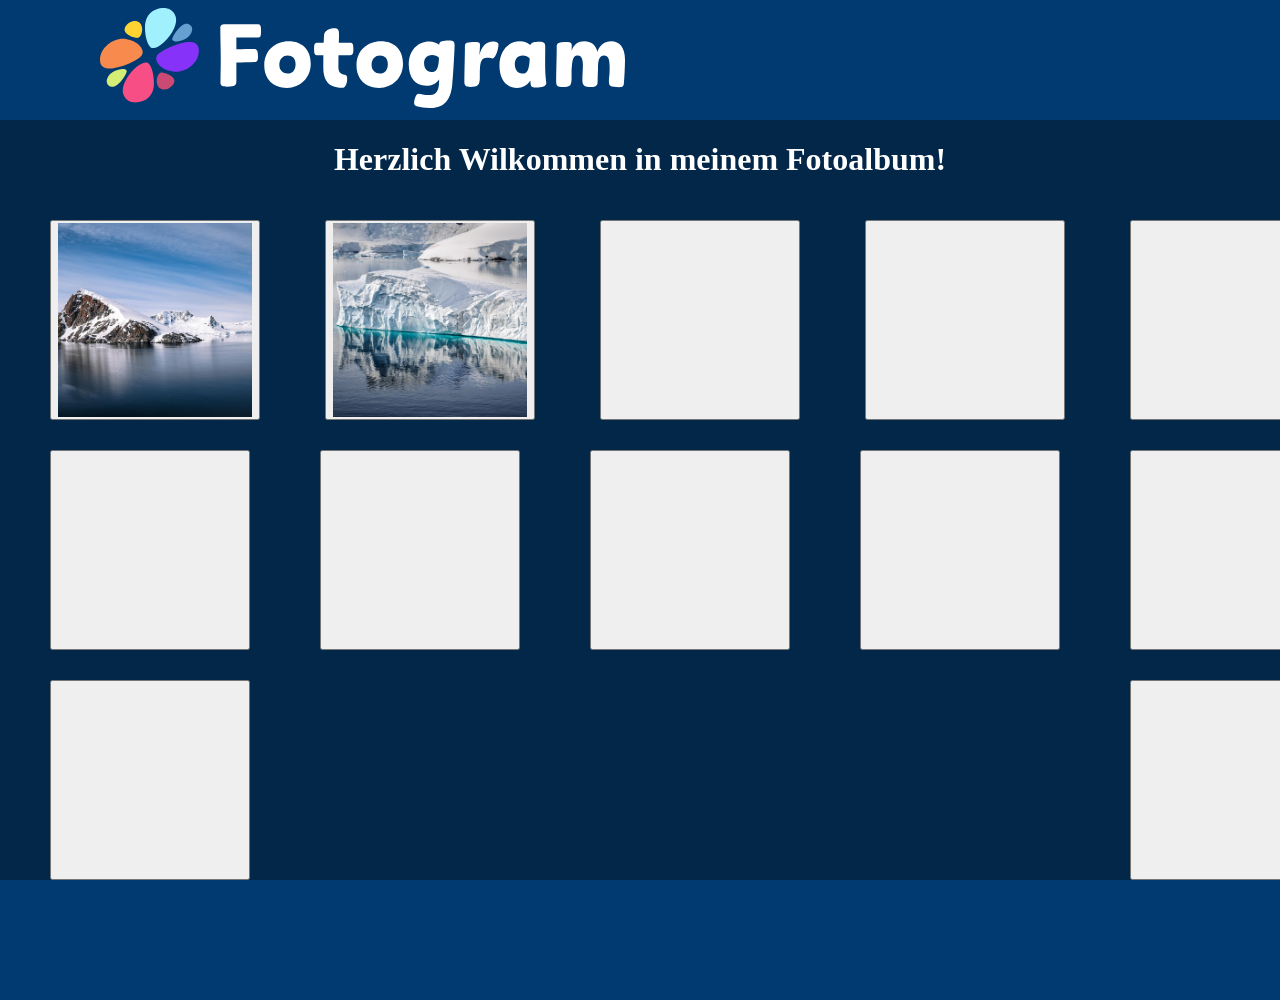
==== index.html @ aff073c7 "add buttons in main section and test the the size" ====
<!DOCTYPE html>
<html lang="de">

<head>
    <meta charset="UTF-8">
    <meta name="viewport" content="width=device-width, initial-scale=1.0">
    <title>Fotogramm</title>
    <link rel="stylesheet" href="./style.css">
    <link rel="icon" href="./img/favicon.png" type="image/x-icon">
</head>

<body>

    <header class="header">
        <headmenu class="headmenu">
            <mainlogo>
                <a href="./index.html">
                <img class="mainlogo" src="./img/Fotogram_Logo.svg" alt="Bild:Farbkleckse">
                </a>
            </mainlogo>

        </headmenu>


    </header>
    <main class="main">
        <headline class="headline">
        <h1>Herzlich Wilkommen in meinem Fotoalbum!</h1>
        </headline>

        <section class="img_area">
            <button class="button_look"><img src="./img/iceberg-8008071_1280.jpg"></button>
 
            <button class="button_look"><img src="./img/iceberg-8162195_1280.jpg"></button>

            <button class="button_look"></button>

            <button class="button_look"></button>

            <button class="button_look"></button>

            <button class="button_look"></button>

            <button class="button_look"></button>

            <button class="button_look"></button>

            <button class="button_look"></button>

            <button class="button_look"></button>

            <button class="button_look"></button>

            <button class="button_look"></button>

            
    
        </section>
    </main>
    <footer class="footer"></footer>

</body>

</html>
---- style.css ----
@font-face {
  font-family: "Raleway";
  src: url("./fonts/Baloo_Bhaijaan_2\,Viga/Baloo_Bhaijaan_2.ttf") format("truetype");
}

body {
    margin: 0;
    height: 100vh;
}

.header {
    display: flex;
    justify-content: flex-start;
    align-items: center;
    background-color: #013a71;
    height: 120px;
}

.headmenu {
    margin-left: 100px;

}

.mainlogo {
    height: 100px;
}

.main {
    background-color: #032749;
    flex:1;
}

.headline {
    
    display: flex;
    height: 50px;
    justify-content: center;
    color: white;
}

.img_area {
    width: 100%;
    display: flex;
    flex-wrap: wrap;
    justify-content: space-between;
    gap: 30px;
    margin-top: 50px;
    margin-left: 50px;
    margin-right: 50px;
}

.button_look img {
    width: 100%;
    height: 100%;
    object-fit: cover;
    aspect-ratio: 1 / 1;
    
}

.button_look {
min-width: 200px;
height: 200px;



}


   

.footer {
    height: 120px;
    background-color: #013a71;
}
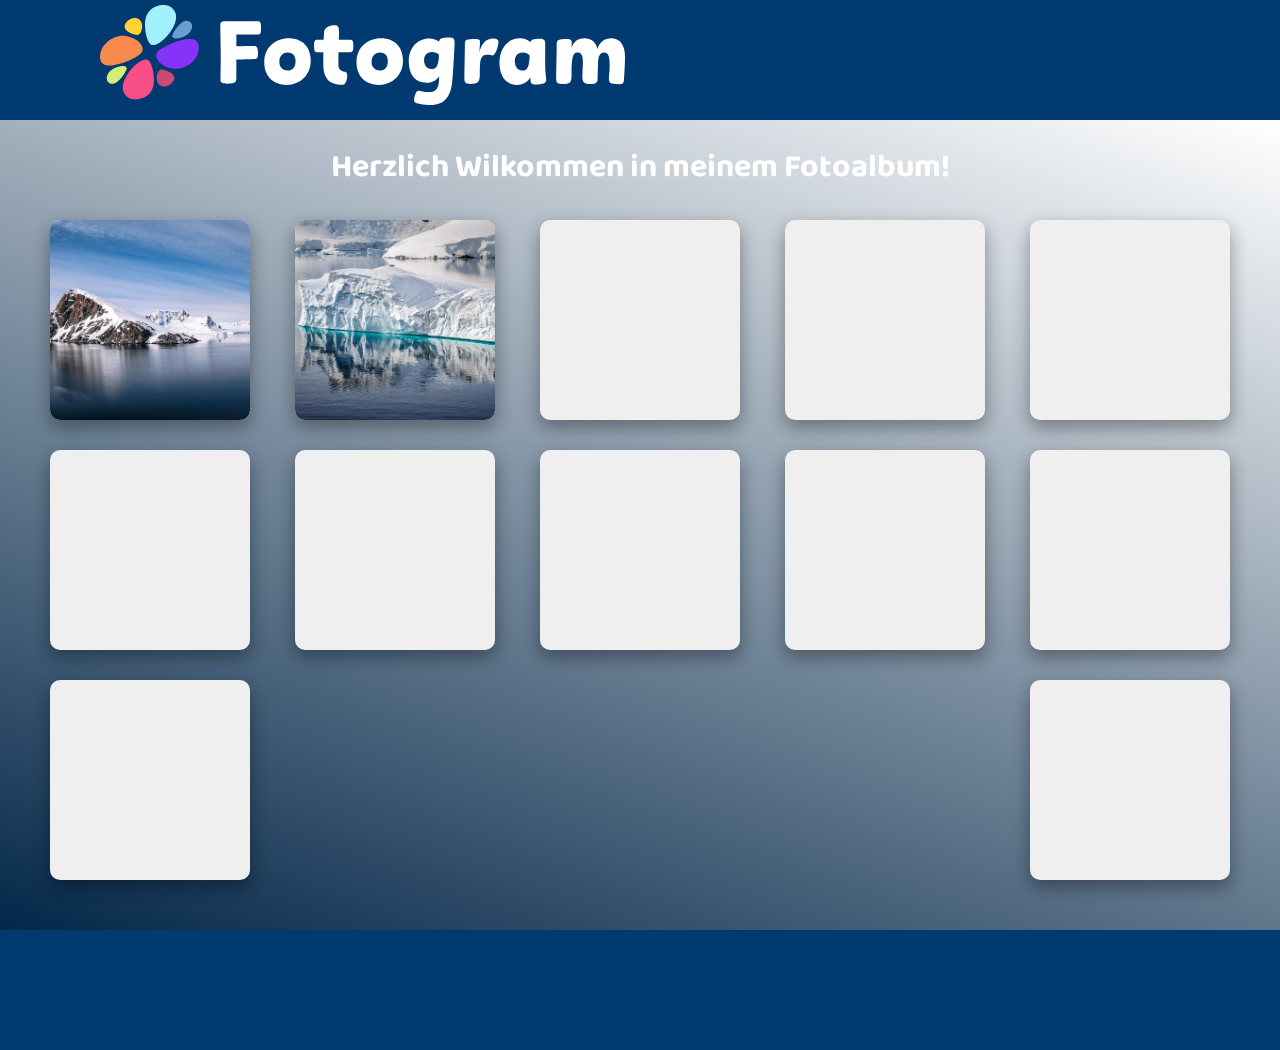
==== commit 9b155c29: "added first dialog" ====
--- a/index.html
+++ b/index.html
@@ -15,7 +15,7 @@
         <headmenu class="headmenu">
             <mainlogo>
                 <a href="./index.html">
-                <img class="mainlogo" src="./img/Fotogram_Logo.svg" alt="Bild:Farbkleckse">
+                    <img class="mainlogo" src="./img/Fotogram_Logo.svg" alt="Bild:Farbkleckse">
                 </a>
             </mainlogo>
 
@@ -25,12 +25,12 @@
     </header>
     <main class="main">
         <headline class="headline">
-        <h1>Herzlich Wilkommen in meinem Fotoalbum!</h1>
+            <h1>Herzlich Wilkommen in meinem Fotoalbum!</h1>
         </headline>
 
         <section class="img_area">
-            <button class="button_look"><img src="./img/iceberg-8008071_1280.jpg"></button>
- 
+            <button onclick="openDialog()" class="button_look"><img src="./img/iceberg-8008071_1280.jpg"></button>
+
             <button class="button_look"><img src="./img/iceberg-8162195_1280.jpg"></button>
 
             <button class="button_look"></button>
@@ -53,11 +53,36 @@
 
             <button class="button_look"></button>
 
-            
-    
         </section>
+
+        <dialog id="img_one" class="dialog_size">
+            <header>
+                <h2>
+                    Bild 1
+                </h2>
+            </header>
+            <section>
+                <img class="img_size" src="./img/iceberg-8008071_1280.jpg">
+            </section>
+
+            <footer>
+                <button onclick="closeDialog()">Schließen</button>
+            </footer>
+        </dialog>
     </main>
     <footer class="footer"></footer>
+
+    <script>
+        const dialogRef = document.getElementById("img_one");
+
+        function openDialog() {
+            dialogRef.showModal();
+        }
+
+        function closeDialog() {
+            dialogRef.close();
+        }
+    </script>
 
 </body>
 
--- a/style.css
+++ b/style.css
@@ -1,11 +1,13 @@
 @font-face {
-  font-family: "Raleway";
-  src: url("./fonts/Baloo_Bhaijaan_2\,Viga/Baloo_Bhaijaan_2.ttf") format("truetype");
+    font-family: "Raleway";
+    src: url("./fonts/Baloo_Bhaijaan_2\,Viga/Baloo_Bhaijaan_2/BalooBhaijaan2-VariableFont_wght.ttf") format("truetype");
 }
 
 body {
     margin: 0;
-    height: 100vh;
+    width: 100%;
+    font-family: "Raleway";
+
 }
 
 .header {
@@ -26,12 +28,12 @@
 }
 
 .main {
-    background-color: #032749;
-    flex:1;
+    background-image: linear-gradient(200deg, transparent, #032749);
+    flex: 1;
 }
 
 .headline {
-    
+
     display: flex;
     height: 50px;
     justify-content: center;
@@ -39,14 +41,11 @@
 }
 
 .img_area {
-    width: 100%;
     display: flex;
     flex-wrap: wrap;
     justify-content: space-between;
     gap: 30px;
-    margin-top: 50px;
-    margin-left: 50px;
-    margin-right: 50px;
+    padding: 50px;
 }
 
 .button_look img {
@@ -54,19 +53,47 @@
     height: 100%;
     object-fit: cover;
     aspect-ratio: 1 / 1;
-    
+
 }
 
 .button_look {
-min-width: 200px;
-height: 200px;
+    min-width: 200px;
+    height: 200px;
+    border-width: 0;
+    padding-inline: 0;
+    padding-block: 0;
+    border-radius: 5%;
+    overflow: hidden;
+    box-shadow: 0 8px 16px 0 rgba(0, 0, 0, 0.2), 0 6px 20px 0 rgba(0, 0, 0, 0.19);
+}
 
+.button_look:hover {
+    cursor: pointer;
+    transform: scale(1.2);
+    border: 5px solid white;
+    transition: all 0.2s ease-in;
+}
 
+.dialog_size {
+    max-height: 700px;
+    border-radius: 5%;
+    overflow: hidden;
+    background-color: #032749;
+    border-color: aliceblue;
+    color: white;
+    
 
 }
 
+.dialog_size::backdrop {
+    background-color: rgba(0, 0, 0, 0.637);
+}
 
-   
+.img_size {
+    max-height: 480px;
+}
+
+
 
 .footer {
     height: 120px;
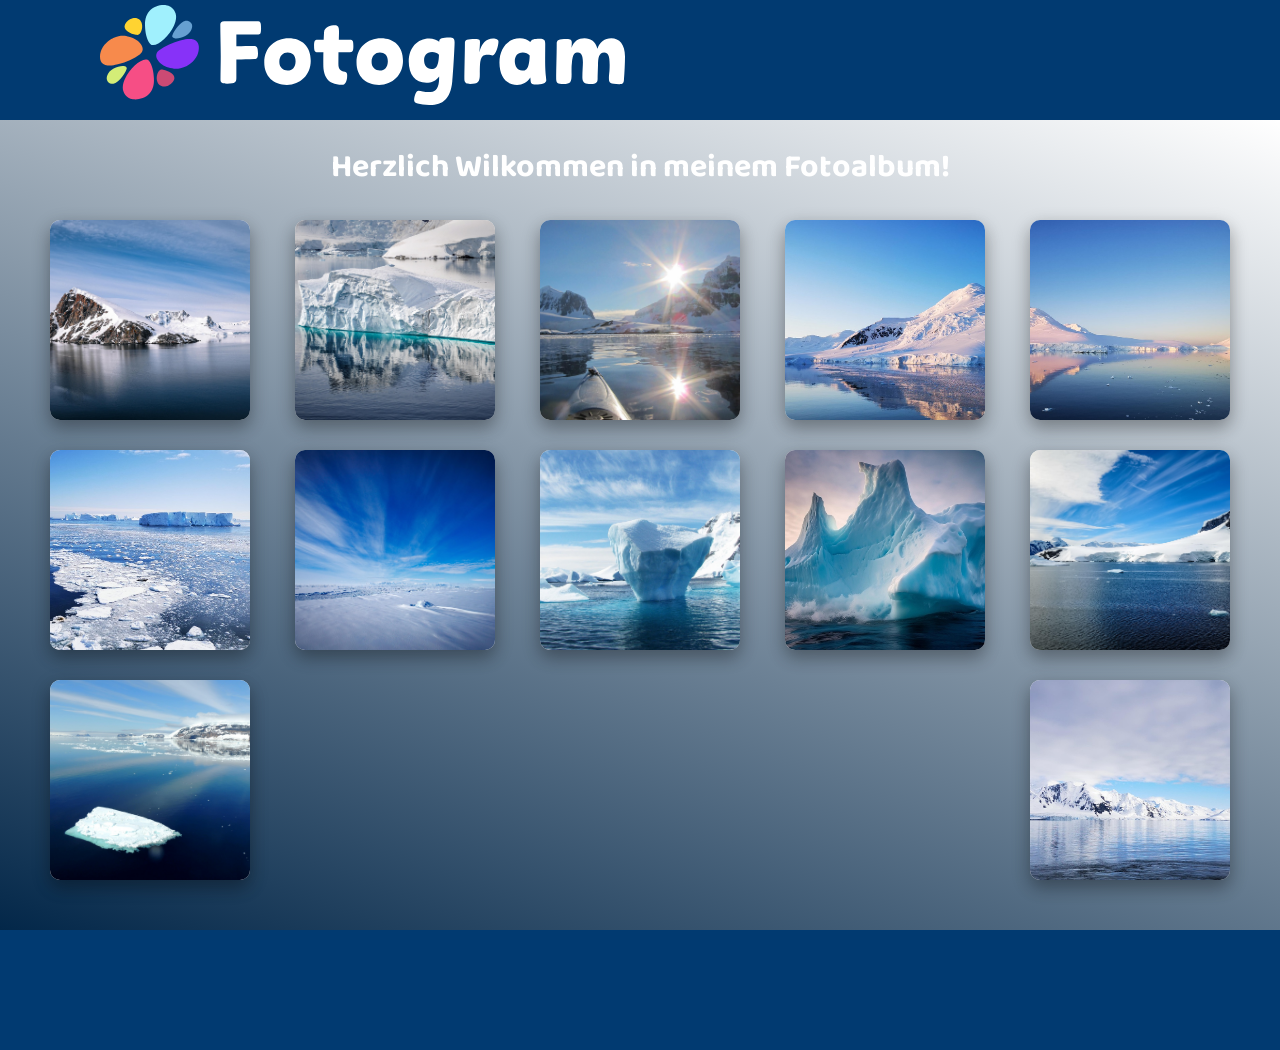
==== commit 61d7776a: "Photo gallery completed, correct image at the correct button is now displayed, event bubbling added" ====
--- a/index.html
+++ b/index.html
@@ -29,61 +29,56 @@
         </headline>
 
         <section class="img_area">
-            <button onclick="openDialog()" class="button_look"><img src="./img/iceberg-8008071_1280.jpg"></button>
+            <button onclick="openDialog()" class="button_look" data-index="0"><img src="./img/iceberg-8008071_1280.jpg"></button>
 
-            <button class="button_look"><img src="./img/iceberg-8162195_1280.jpg"></button>
+            <button onclick="openDialog()" class="button_look" data-index="1"><img src="./img/iceberg-8162195_1280.jpg"></button>
 
-            <button class="button_look"></button>
+            <button onclick="openDialog()" class="button_look" data-index="2"><img src="./img/antarctic-3474502_1280.jpg"></button>
 
-            <button class="button_look"></button>
+            <button onclick="openDialog()" class="button_look" data-index="3"><img src="./img/antarctic-7719963_1280.jpg"></button>
 
-            <button class="button_look"></button>
+            <button onclick="openDialog()" class="button_look" data-index="4"><img src="./img/antarctic-7719964_1280.jpg"></button>
 
-            <button class="button_look"></button>
+            <button onclick="openDialog()" class="button_look" data-index="5"><img src="./img/ice-7761319_1280.jpg"></button>
 
-            <button class="button_look"></button>
+            <button onclick="openDialog()" class="button_look" data-index="6"><img src="./img/ice-7788590_1280.jpg"></button>
 
-            <button class="button_look"></button>
+            <button onclick="openDialog()" class="button_look" data-index="7"><img src="./img/iceberg-404966_1280.jpg"></button>
 
-            <button class="button_look"></button>
+            <button onclick="openDialog()" class="button_look" data-index="8"><img src="./img/iceberg-8369810_1280.jpg"></button>
 
-            <button class="button_look"></button>
+            <button onclick="openDialog()" class="button_look" data-index="9"><img src="./img/ocean-7981878_1280.jpg"></button>
 
-            <button class="button_look"></button>
+            <button onclick="openDialog()" class="button_look" data-index="10"><img src="./img/navigation-2608122_1280.jpg"></button>
 
-            <button class="button_look"></button>
+            <button onclick="openDialog()" class="button_look" data-index="11"><img src="./img/antarctic-7719971_1280.jpg"></button>
 
         </section>
 
         <dialog id="img_one" class="dialog_size">
             <header>
                 <h2>
-                    Bild 1
+                    Fotoanzeige
                 </h2>
             </header>
             <section>
-                <img class="img_size" src="./img/iceberg-8008071_1280.jpg">
+                <img id="galleryImage" src="" alt="Galerie-Bild" width="750">
+                <br>
+                
+                
             </section>
 
-            <footer>
-                <button onclick="closeDialog()">Schließen</button>
+            <footer class="footer_dialog">
+                <button id="prevBtn" class="btn_size">◀ Zurück</button>
+                <button onclick="closeDialog()" class="btn_size">X</button>
+                <button id="nextBtn" class="btn_size">Weiter ▶</button>
             </footer>
         </dialog>
     </main>
     <footer class="footer"></footer>
 
-    <script>
-        const dialogRef = document.getElementById("img_one");
 
-        function openDialog() {
-            dialogRef.showModal();
-        }
-
-        function closeDialog() {
-            dialogRef.close();
-        }
-    </script>
-
+    <script src="./script.js"></script>
 </body>
 
 </html>
--- a/style.css
+++ b/style.css
@@ -93,6 +93,24 @@
     max-height: 480px;
 }
 
+.footer_dialog {
+    display: flex;
+    justify-content: center;
+    justify-content: space-between;
+}
+
+.btn_size {
+        background-color: #032749;
+    color: white;
+    border: none;
+    font-size: 30px;
+    font-weight: bold;
+}
+
+.btn_size:hover {
+    cursor: pointer;
+}
+
 
 
 .footer {
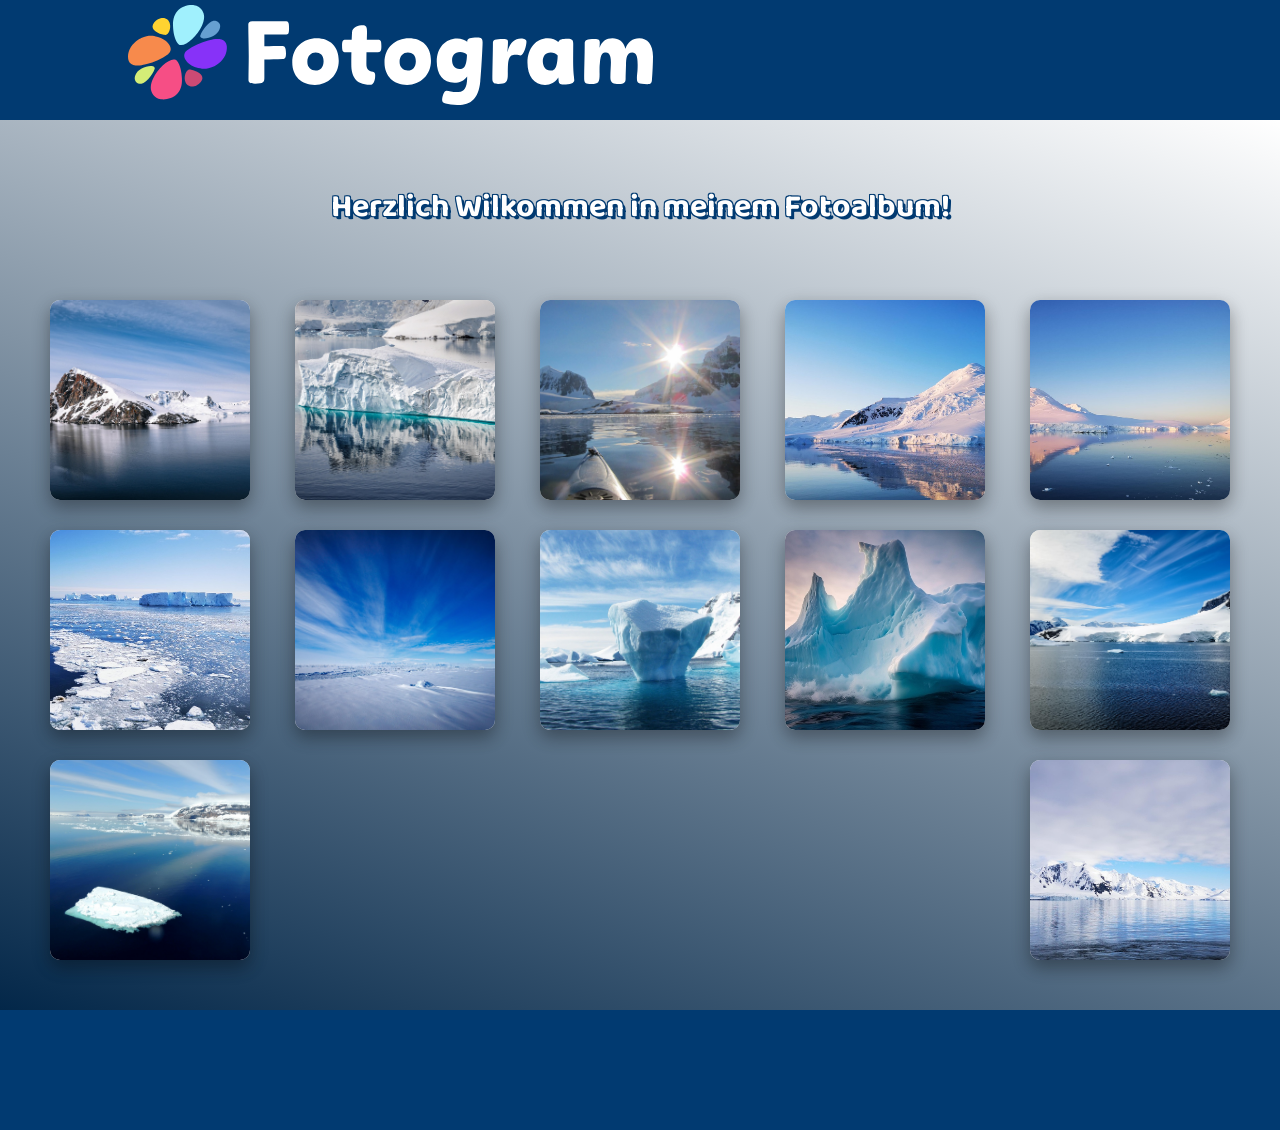
==== commit 98ca4d0b: "Frame around heading, webseite responsive" ====
--- a/index.html
+++ b/index.html
@@ -15,7 +15,8 @@
         <headmenu class="headmenu">
             <mainlogo>
                 <a href="./index.html">
-                    <img class="mainlogo" src="./img/Fotogram_Logo.svg" alt="Bild:Farbkleckse">
+                    <img class="mainlogo hide_mainlogo" src="./img/Fotogram_Logo.svg" alt="Bild:Farbkleckse">
+                    <img class="mainlogo_mobile" src="./img/favicon.png" alt="Bild:Farbkleckse">
                 </a>
             </mainlogo>
 
@@ -24,11 +25,11 @@
 
     </header>
     <main class="main">
-        <headline class="headline">
-            <h1>Herzlich Wilkommen in meinem Fotoalbum!</h1>
+        <headline class="headline headline_mobile">
+            <h1 class="headline_txt">Herzlich Wilkommen in meinem Fotoalbum!</h1>
         </headline>
 
-        <section class="img_area">
+        <section class="img_area img_area_mobile">
             <button onclick="openDialog()" class="button_look" data-index="0"><img src="./img/iceberg-8008071_1280.jpg"></button>
 
             <button onclick="openDialog()" class="button_look" data-index="1"><img src="./img/iceberg-8162195_1280.jpg"></button>
@@ -62,16 +63,16 @@
                 </h2>
             </header>
             <section>
-                <img id="galleryImage" src="" alt="Galerie-Bild" width="750">
+                <img class="galleryImage galleryImage_mobile galleryImage_mobile_small" id="galleryImage" src="" alt="Galerie-Bild" width="750">
                 <br>
                 
                 
             </section>
 
             <footer class="footer_dialog">
-                <button id="prevBtn" class="btn_size">◀ Zurück</button>
-                <button onclick="closeDialog()" class="btn_size">X</button>
-                <button id="nextBtn" class="btn_size">Weiter ▶</button>
+                <button id="prevBtn" class="btn_size btn_size_mobile">◀ Zurück</button>
+                <button onclick="closeDialog()" class="btn_size btn_size_mobile">X</button>
+                <button id="nextBtn" class="btn_size btn_size_mobile">Weiter ▶</button>
             </footer>
         </dialog>
     </main>
--- a/style.css
+++ b/style.css
@@ -19,7 +19,7 @@
 }
 
 .headmenu {
-    margin-left: 100px;
+    margin-left: 10%;
 
 }
 
@@ -38,6 +38,19 @@
     height: 50px;
     justify-content: center;
     color: white;
+    text-align: center;
+    padding: 40px;
+}
+
+.headline_txt {
+
+    color: white;
+    text-shadow:
+        3px 3px 0 #013a71,
+        -1px -1px 0 #013a71,
+        1px -1px 0 #013a71,
+        -1px 1px 0 #013a71,
+        1px 1px 0 #013a71;
 }
 
 .img_area {
@@ -81,7 +94,7 @@
     background-color: #032749;
     border-color: aliceblue;
     color: white;
-    
+
 
 }
 
@@ -93,6 +106,11 @@
     max-height: 480px;
 }
 
+.galleryImage {
+    max-width: 750px;
+
+}
+
 .footer_dialog {
     display: flex;
     justify-content: center;
@@ -100,7 +118,7 @@
 }
 
 .btn_size {
-        background-color: #032749;
+    background-color: #032749;
     color: white;
     border: none;
     font-size: 30px;
@@ -111,9 +129,54 @@
     cursor: pointer;
 }
 
+.mainlogo_mobile {
+    height: 100px;
+}
+
 
 
 .footer {
     height: 120px;
     background-color: #013a71;
+}
+
+@media (max-width: 800px) {
+    .galleryImage_mobile {
+        max-width: 500px;
+    }
+
+}
+
+
+@media (max-width: 640px) {
+
+    .hide_mainlogo {
+        display: none;
+    }
+}
+
+@media (min-width: 640px) {
+
+    .mainlogo_mobile {
+        display: none;
+
+    }
+}
+
+@media (max-width: 544px) {
+    .img_area_mobile {
+        display: flex;
+        flex-wrap: wrap;
+        justify-content: center;
+        gap: 30px;
+        padding-top: 150px;
+    }
+
+    .galleryImage_mobile_small {
+        max-width: 260px;
+    }
+
+    .btn_size_mobile {
+        font-size: 20px;
+    }
 }
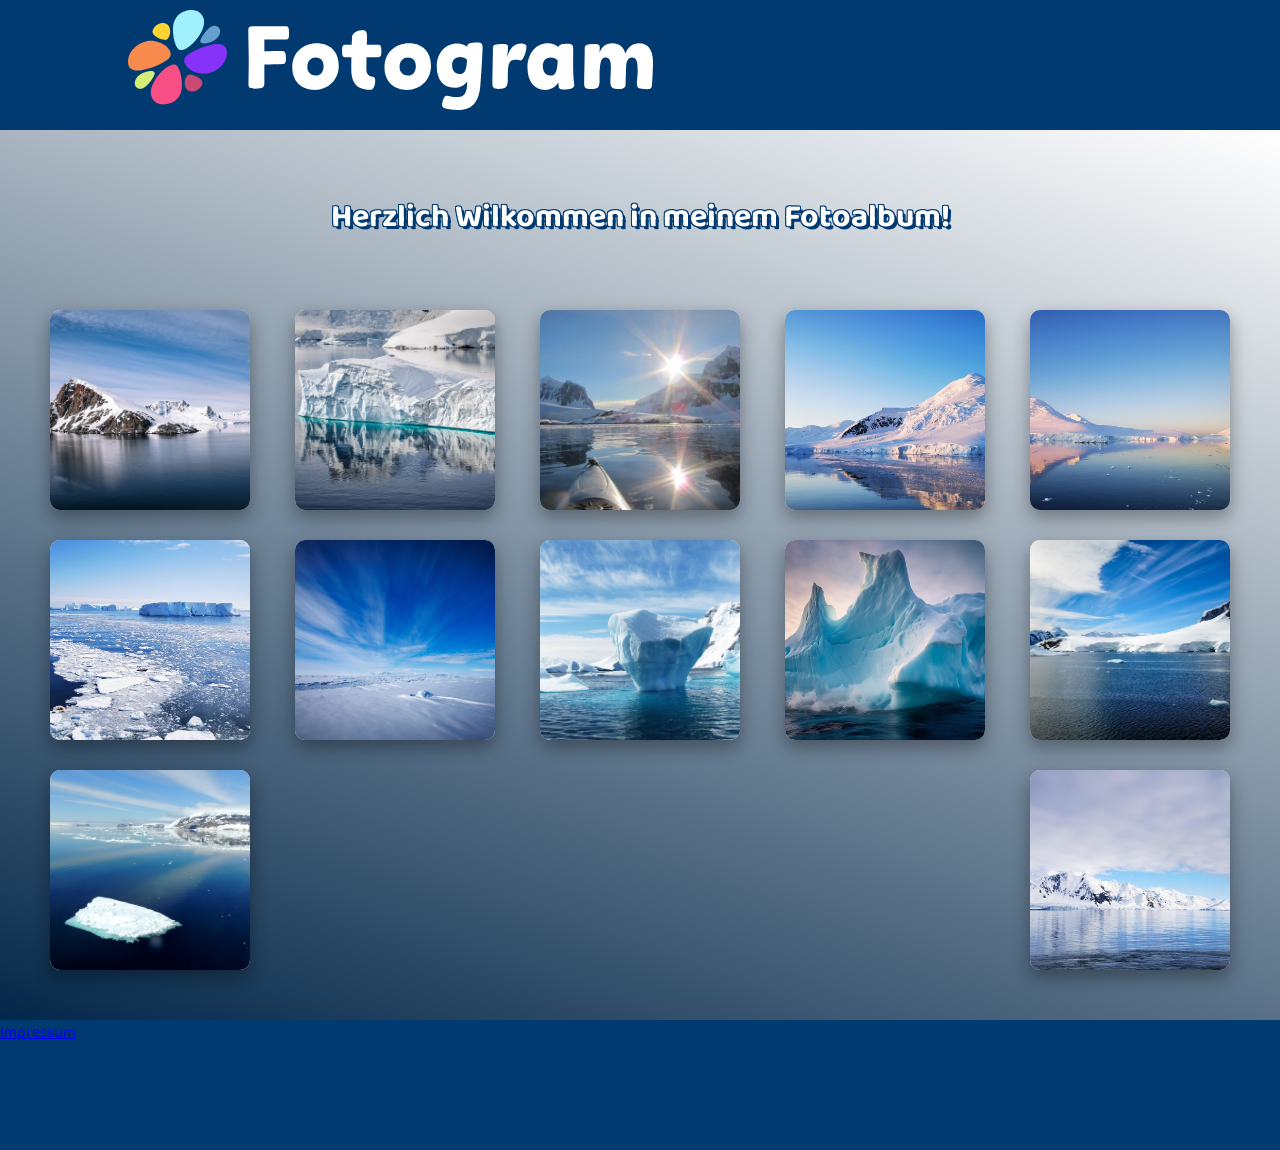
==== commit 39f702ff: "added impressum.html" ====
--- a/index.html
+++ b/index.html
@@ -30,29 +30,29 @@
         </headline>
 
         <section class="img_area img_area_mobile">
-            <button onclick="openDialog()" class="button_look" data-index="0"><img src="./img/iceberg-8008071_1280.jpg"></button>
+            <button onclick="openDialog()" class="button_look" data-index="0"><img aria-label="Mountain with snow in water" src="./img/iceberg-8008071_1280.jpg"></button>
 
-            <button onclick="openDialog()" class="button_look" data-index="1"><img src="./img/iceberg-8162195_1280.jpg"></button>
+            <button onclick="openDialog()" class="button_look" data-index="1"><img aria-label="white iceberg in the water" src="./img/iceberg-8162195_1280.jpg"></button>
 
-            <button onclick="openDialog()" class="button_look" data-index="2"><img src="./img/antarctic-3474502_1280.jpg"></button>
+            <button onclick="openDialog()" class="button_look" data-index="2"><img aria-label="canoeist in front of large mountain with snow" src="./img/antarctic-3474502_1280.jpg"></button>
 
-            <button onclick="openDialog()" class="button_look" data-index="3"><img src="./img/antarctic-7719963_1280.jpg"></button>
+            <button onclick="openDialog()" class="button_look" data-index="3"><img aria-label="mountains with snow by the water" src="./img/antarctic-7719963_1280.jpg"></button>
 
-            <button onclick="openDialog()" class="button_look" data-index="4"><img src="./img/antarctic-7719964_1280.jpg"></button>
+            <button onclick="openDialog()" class="button_look" data-index="4"><img aria-label="mountains with snow by the water" src="./img/antarctic-7719964_1280.jpg"></button>
 
-            <button onclick="openDialog()" class="button_look" data-index="5"><img src="./img/ice-7761319_1280.jpg"></button>
+            <button onclick="openDialog()" class="button_look" data-index="5"><img aria-label="small broken ice floes in the water" src="./img/ice-7761319_1280.jpg"></button>
 
-            <button onclick="openDialog()" class="button_look" data-index="6"><img src="./img/ice-7788590_1280.jpg"></button>
+            <button onclick="openDialog()" class="button_look" data-index="6"><img aria-label="ice desert with blue sky" src="./img/ice-7788590_1280.jpg"></button>
 
-            <button onclick="openDialog()" class="button_look" data-index="7"><img src="./img/iceberg-404966_1280.jpg"></button>
+            <button onclick="openDialog()" class="button_look" data-index="7"><img aria-label="iceberg emerging from the water and getting bigger towards the top" src="./img/iceberg-404966_1280.jpg"></button>
 
-            <button onclick="openDialog()" class="button_look" data-index="8"><img src="./img/iceberg-8369810_1280.jpg"></button>
+            <button onclick="openDialog()" class="button_look" data-index="8"><img aria-label="iceberg in water with rounded edges" src="./img/iceberg-8369810_1280.jpg"></button>
 
-            <button onclick="openDialog()" class="button_look" data-index="9"><img src="./img/ocean-7981878_1280.jpg"></button>
+            <button onclick="openDialog()" class="button_look" data-index="9"><img aria-label="snow-capped mountains by the water" src="./img/ocean-7981878_1280.jpg"></button>
 
-            <button onclick="openDialog()" class="button_look" data-index="10"><img src="./img/navigation-2608122_1280.jpg"></button>
+            <button onclick="openDialog()" class="button_look" data-index="10"><img aria-label="iceberg in the water in front of a large mountain" src="./img/navigation-2608122_1280.jpg"></button>
 
-            <button onclick="openDialog()" class="button_look" data-index="11"><img src="./img/antarctic-7719971_1280.jpg"></button>
+            <button onclick="openDialog()" class="button_look" data-index="11"><img aria-label="mountain landscape with snow and water" src="./img/antarctic-7719971_1280.jpg"></button>
 
         </section>
 
@@ -76,7 +76,9 @@
             </footer>
         </dialog>
     </main>
-    <footer class="footer"></footer>
+    <footer class="footer">
+        <a href="impressum.html">Impressum</a>
+    </footer>
 
 
     <script src="./script.js"></script>
--- a/style.css
+++ b/style.css
@@ -15,7 +15,7 @@
     justify-content: flex-start;
     align-items: center;
     background-color: #013a71;
-    height: 120px;
+    height: 130px;
 }
 
 .headmenu {
@@ -136,7 +136,7 @@
 
 
 .footer {
-    height: 120px;
+    height: 130px;
     background-color: #013a71;
 }
 
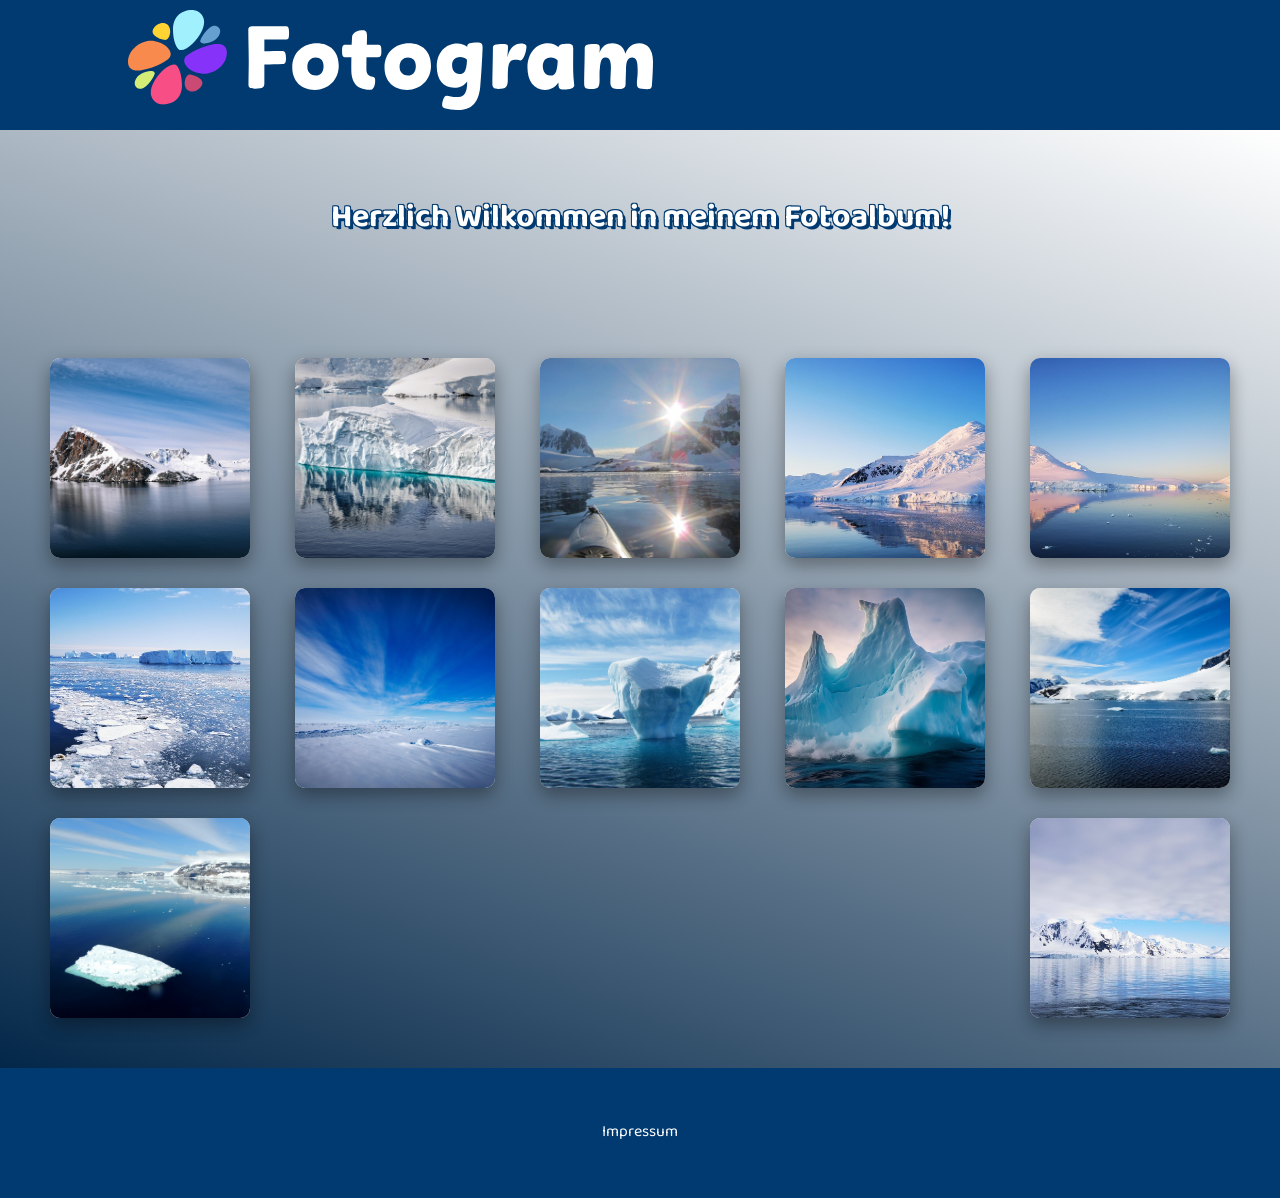
==== commit 6aaa50dc: "imprint filled and desingt" ====
--- a/index.html
+++ b/index.html
@@ -77,7 +77,7 @@
         </dialog>
     </main>
     <footer class="footer">
-        <a href="impressum.html">Impressum</a>
+        <a class="imp_button" href="impressum.html">Impressum</a>
     </footer>
 
 
--- a/style.css
+++ b/style.css
@@ -30,16 +30,19 @@
 .main {
     background-image: linear-gradient(200deg, transparent, #032749);
     flex: 1;
+    display: flex;
+    flex-direction: column;
 }
 
 .headline {
 
     display: flex;
-    height: 50px;
+    flex: 1;
     justify-content: center;
     color: white;
     text-align: center;
     padding: 40px;
+    flex-direction: column;
 }
 
 .headline_txt {
@@ -138,6 +141,19 @@
 .footer {
     height: 130px;
     background-color: #013a71;
+    display: flex;
+    align-items: center;
+    justify-content: center;
+}
+
+.imp_button {
+    color: white;
+    text-decoration: none;
+}
+.imp_button:hover {
+    text-decoration: underline;
+    cursor: pointer;
+    transform: scale(1.2);
 }
 
 @media (max-width: 800px) {
